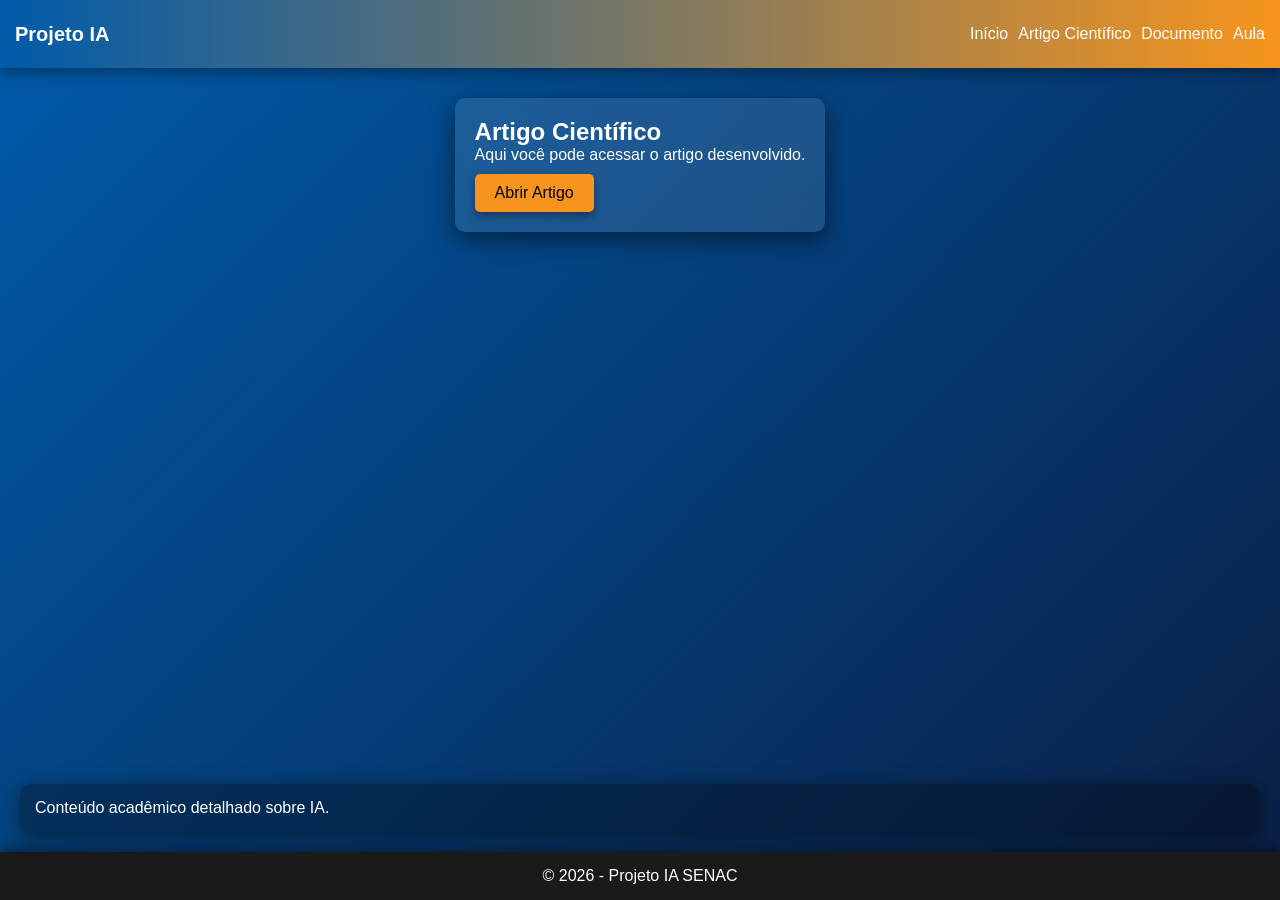
==== artigo.html @ 511868c4 "Add files via upload" ====
<!DOCTYPE html>
<html lang="pt-BR">
<head>
    <meta charset="UTF-8">
    <title>Artigo Científico</title>
    <link rel="stylesheet" href="css/style.css">
</head>
<body>

<header>
    <h1>Projeto IA</h1>
    <nav>
        <a href="index.html">Início</a>
        <a href="artigo.html">Artigo Científico</a>
        <a href="documento.html">Documento</a>
        <a href="aula.html">Aula</a>
    </nav>
</header>

<main class="container">
    <article>
        <h2>Artigo Científico</h2>
        <p>Aqui você pode acessar o artigo desenvolvido.</p>

        <!-- link do pdf -->
        <a class="btn" href="#">Abrir Artigo</a>
    </article>
</main>

<aside>
    <p>Conteúdo acadêmico detalhado sobre IA.</p>
</aside>

<footer>
    <p>© 2026 - Projeto IA SENAC</p>
</footer>

</body>
</html>
---- css/style.css ----
/* RESET */
* {
    margin: 0;
    padding: 0;
    box-sizing: border-box;
    font-family: Arial, Helvetica, sans-serif;
}

/* CORES SENAC + TECH */
:root {
    --azul: #005baa;
    --laranja: #f7941d;
    --branco: #ffffff;
    --cinza: #f4f4f4;
    --escuro: #1a1a1a;
}

/* BODY */
body {
    background: linear-gradient(135deg, #005baa, #0a1f44);
    color: var(--branco);
    min-height: 100vh;
    display: flex;
    flex-direction: column;
}

/* HEADER */
header {
    background: linear-gradient(90deg, var(--azul), var(--laranja));
    padding: 15px;
    display: flex;
    justify-content: space-between;
    align-items: center;
    box-shadow: 0 4px 15px rgba(0, 0, 0, 0.4);
}

header h1 {
    font-size: 20px;
}

/* NAV ajustado para botões */
nav {
    display: flex;
    gap: 10px;
}

/* Remove estilos antigos dos links no nav */
nav a {
    /* Removido: color, margin, font-weight, etc. */
    /* Agora só usa .btn */
    all: unset;
    cursor: pointer;
    display: inline-block;
}
nav a:hover {
    background: rgba(255, 255, 255, 0.318);
    border-radius: 50px;
}
nav a.btn {
    /* Usa o estilo do botão já existente */
    background: var(--laranja);
    color: #000;
    border-radius: 5px;
    padding: 10px 20px;
    text-decoration: none;
    font-weight: bold;
    transition: 0.3s;
    margin: 0;
}
nav a.btn:hover {
    background: #ffb347;
    color: #000;
}

/* MAIN */
main {
    flex: 1;
    padding: 30px;
}

/* ARTICLE */
article {
    background: rgba(255, 255, 255, 0.1);
    padding: 20px;
    border-radius: 10px;
    backdrop-filter: blur(10px);

    /* NOVO */
    box-shadow: 0 8px 25px rgba(0, 0, 0, 0.5);
    transition: 0.3s;
}

/* efeito hover profissional */
article:hover {
    transform: translateY(-5px);
    box-shadow: 0 12px 35px rgba(0, 0, 0, 0.7);
}

/* ASIDE */
aside {
    background: rgba(0,0,0,0.3);
    padding: 15px;
    margin: 20px;
    border-radius: 10px;
    box-shadow: 0 5px 20px rgba(0, 0, 0, 0.5);
}

/* FOOTER */
footer {
    background: var(--escuro);
    text-align: center;
    padding: 15px;
    margin-top: auto;
    box-shadow: 0 -3px 15px rgba(0, 0, 0, 0.5);
}

/* BOTÕES */
.btn {
    display: inline-block;
    padding: 10px 20px;
    background: var(--laranja);
    color: #000;
    border-radius: 5px;
    text-decoration: none;
    margin-top: 10px;
    transition: 0.3s;
    box-shadow: 0 4px 10px rgba(0, 0, 0, 0.4);
}

.btn:hover {
    background: #ffb347;
    transform: translateY(-2px);
    box-shadow: 0 6px 15px rgba(0, 0, 0, 0.6);
}

/* NAVIGATION BAR STYLES */
nav {
    background: transparent;
    padding: 10px 0;
    position: relative;
    z-index: 1000;
}

nav a {
    all: unset;
    cursor: pointer;
    display: inline-block;
}

nav a.btn {
    background: var(--laranja);
    color: #000;
    border-radius: 5px;
    padding: 10px 20px;
    text-decoration: none;
    font-weight: bold;
    transition: 0.3s;
    margin: 0;
}

nav a.btn:hover {
    background: #ffb347;
    color: #000;
}

.container {
    max-width: 900px;
    margin: auto;
}
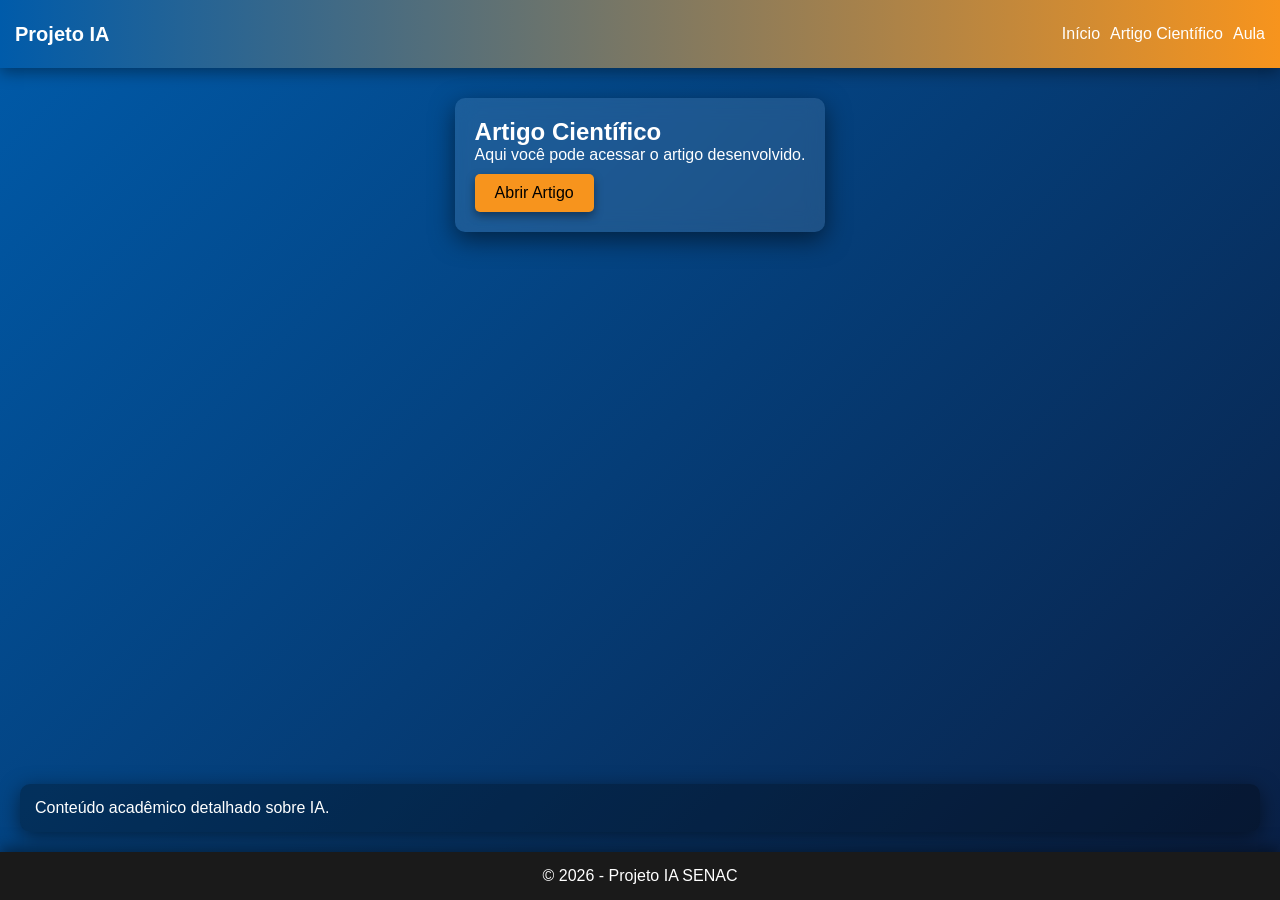
==== commit 18eb0d53: "Update artigo.html" ====
--- a/artigo.html
+++ b/artigo.html
@@ -12,7 +12,7 @@
     <nav>
         <a href="index.html">Início</a>
         <a href="artigo.html">Artigo Científico</a>
-        <a href="documento.html">Documento</a>
+        <!--<a href="documento.html">Documento</a>-->
         <a href="aula.html">Aula</a>
     </nav>
 </header>
@@ -36,4 +36,4 @@
 </footer>
 
 </body>
-</html>+</html>
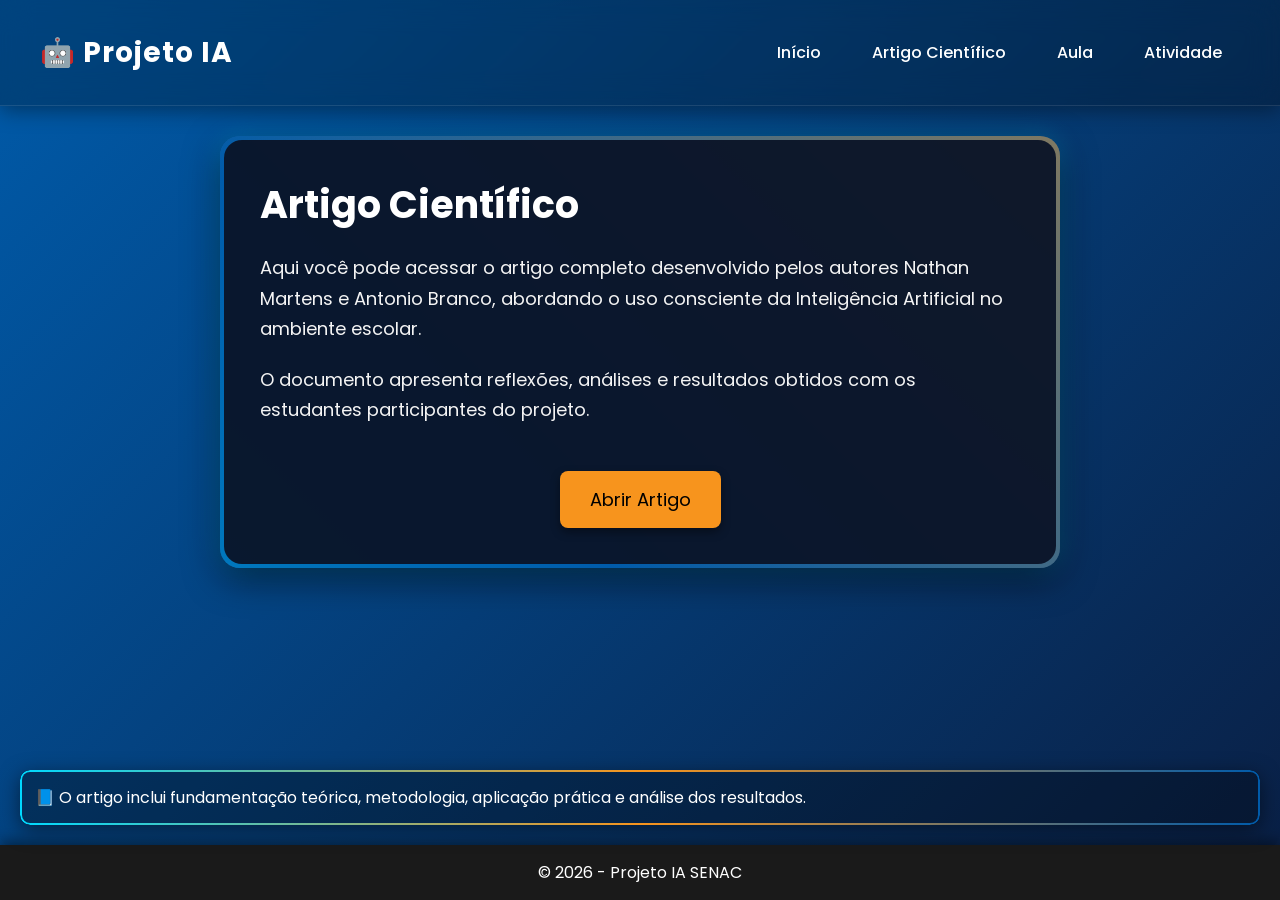
==== commit f2bea4bc: "Update artigo.html" ====
--- a/artigo.html
+++ b/artigo.html
@@ -1,38 +1,117 @@
 <!DOCTYPE html>
 <html lang="pt-BR">
 <head>
+
     <meta charset="UTF-8">
+
+    <meta name="viewport" content="width=device-width, initial-scale=1.0">
+
     <title>Artigo Científico</title>
+
+    <!-- GOOGLE FONTS -->
+    <link rel="preconnect" href="https://fonts.googleapis.com">
+
+    <link rel="preconnect" href="https://fonts.gstatic.com" crossorigin>
+
+    <link href="https://fonts.googleapis.com/css2?family=Poppins:wght@300;400;500;600;700&display=swap"
+          rel="stylesheet">
+
+    <!-- CSS -->
     <link rel="stylesheet" href="css/style.css">
+
 </head>
+
 <body>
 
-<header>
-    <h1>Projeto IA</h1>
-    <nav>
+<!-- NAVBAR MODERNA -->
+<header class="navbar">
+
+    <!-- LOGO -->
+    <div class="logo-area">
+
+        <h1>🤖 Projeto IA</h1>
+
+    </div>
+
+    <!-- MENU MOBILE -->
+    <input type="checkbox" id="menu-toggle">
+
+    <label for="menu-toggle" class="menu-icon">
+
+        ☰
+
+    </label>
+
+    <!-- LINKS -->
+    <nav class="nav-links">
+
         <a href="index.html">Início</a>
+
         <a href="artigo.html">Artigo Científico</a>
+
         <!--<a href="documento.html">Documento</a>-->
+
         <a href="aula.html">Aula</a>
+
+        <a href="atividade.html">Atividade</a>
+
     </nav>
+
 </header>
 
+<!-- CONTEÚDO -->
 <main class="container">
-    <article>
+
+    <!-- LED CARD -->
+    <article class="led-card">
+
         <h2>Artigo Científico</h2>
-        <p>Aqui você pode acessar o artigo desenvolvido.</p>
 
-        <!-- link do pdf -->
-        <a class="btn" href="#">Abrir Artigo</a>
+        <p>
+            Aqui você pode acessar o artigo completo desenvolvido
+            pelos autores Nathan Martens e Antonio Branco,
+            abordando o uso consciente da Inteligência Artificial
+            no ambiente escolar.
+        </p>
+
+        <p>
+            O documento apresenta reflexões, análises e resultados
+            obtidos com os estudantes participantes do projeto.
+        </p>
+
+        <!-- BOTÃO -->
+        <div class="artigo-area">
+
+            <a class="btn artigo-btn"
+               href="manutencao.html">
+
+                Abrir Artigo
+
+            </a>
+
+        </div>
+
     </article>
+
 </main>
 
-<aside>
-    <p>Conteúdo acadêmico detalhado sobre IA.</p>
+<!-- ASIDE -->
+<aside class="led-aside">
+
+    <p>
+        📘 O artigo inclui fundamentação teórica, metodologia,
+        aplicação prática e análise dos resultados.
+    </p>
+
 </aside>
 
+<!-- FOOTER -->
 <footer>
-    <p>© 2026 - Projeto IA SENAC</p>
+
+    <p>
+        © 2026 - Projeto IA SENAC
+    </p>
+
 </footer>
 
 </body>
--- a/css/style.css
+++ b/css/style.css
@@ -31,6 +31,7 @@
     display: flex;
     justify-content: space-between;
     align-items: center;
+
     box-shadow: 0 4px 15px rgba(0, 0, 0, 0.4);
 }
 
@@ -38,38 +39,27 @@
     font-size: 20px;
 }
 
-/* NAV ajustado para botões */
+/* NAV */
 nav {
     display: flex;
     gap: 10px;
-}
-
-/* Remove estilos antigos dos links no nav */
+
+    background: transparent;
+    padding: 10px 0;
+    position: relative;
+    z-index: 1000;
+}
+
+/* LINKS NAV */
 nav a {
-    /* Removido: color, margin, font-weight, etc. */
-    /* Agora só usa .btn */
     all: unset;
     cursor: pointer;
     display: inline-block;
 }
+
 nav a:hover {
     background: rgba(255, 255, 255, 0.318);
     border-radius: 50px;
-}
-nav a.btn {
-    /* Usa o estilo do botão já existente */
-    background: var(--laranja);
-    color: #000;
-    border-radius: 5px;
-    padding: 10px 20px;
-    text-decoration: none;
-    font-weight: bold;
-    transition: 0.3s;
-    margin: 0;
-}
-nav a.btn:hover {
-    background: #ffb347;
-    color: #000;
 }
 
 /* MAIN */
@@ -85,14 +75,15 @@
     border-radius: 10px;
     backdrop-filter: blur(10px);
 
-    /* NOVO */
     box-shadow: 0 8px 25px rgba(0, 0, 0, 0.5);
+
     transition: 0.3s;
 }
 
-/* efeito hover profissional */
+/* HOVER ARTICLE */
 article:hover {
     transform: translateY(-5px);
+
     box-shadow: 0 12px 35px rgba(0, 0, 0, 0.7);
 }
 
@@ -102,6 +93,7 @@
     padding: 15px;
     margin: 20px;
     border-radius: 10px;
+
     box-shadow: 0 5px 20px rgba(0, 0, 0, 0.5);
 }
 
@@ -111,6 +103,7 @@
     text-align: center;
     padding: 15px;
     margin-top: auto;
+
     box-shadow: 0 -3px 15px rgba(0, 0, 0, 0.5);
 }
 
@@ -123,30 +116,22 @@
     border-radius: 5px;
     text-decoration: none;
     margin-top: 10px;
+
     transition: 0.3s;
+
     box-shadow: 0 4px 10px rgba(0, 0, 0, 0.4);
 }
 
+/* HOVER BOTÕES */
 .btn:hover {
     background: #ffb347;
+
     transform: translateY(-2px);
+
     box-shadow: 0 6px 15px rgba(0, 0, 0, 0.6);
 }
 
-/* NAVIGATION BAR STYLES */
-nav {
-    background: transparent;
-    padding: 10px 0;
-    position: relative;
-    z-index: 1000;
-}
-
-nav a {
-    all: unset;
-    cursor: pointer;
-    display: inline-block;
-}
-
+/* BOTÕES NAV */
 nav a.btn {
     background: var(--laranja);
     color: #000;
@@ -154,16 +139,839 @@
     padding: 10px 20px;
     text-decoration: none;
     font-weight: bold;
+
     transition: 0.3s;
+
     margin: 0;
 }
 
+/* HOVER BOTÕES NAV */
 nav a.btn:hover {
     background: #ffb347;
     color: #000;
 }
 
+/* CONTAINER */
 .container {
     max-width: 900px;
     margin: auto;
-}+}
+
+/* ========================= */
+/* PÁGINA DE MANUTENÇÃO */
+/* ========================= */
+
+.manutencao-container {
+    display: flex;
+    justify-content: center;
+    align-items: center;
+
+    flex: 1;
+
+    padding: 40px;
+}
+
+/* CARD MANUTENÇÃO COM LED */
+.manutencao-card {
+
+    position: relative;
+
+    background: rgba(255,255,255,0.08);
+
+    backdrop-filter: blur(12px);
+
+    padding: 50px;
+
+    border-radius: 20px;
+
+    text-align: center;
+
+    max-width: 700px;
+
+    overflow: hidden;
+
+    z-index: 1;
+
+    box-shadow:
+        0 10px 35px rgba(0,0,0,0.6),
+        0 0 25px rgba(0, 183, 255, 0.4);
+
+    animation: fadeIn 1s ease;
+}
+
+/* LED GIRANDO */
+.manutencao-card::before {
+
+    content: "";
+
+    position: absolute;
+
+    top: -3px;
+    left: -3px;
+    right: -3px;
+    bottom: -3px;
+
+    border-radius: 22px;
+
+    background: linear-gradient(
+        45deg,
+        #00d9ff,
+        #005baa,
+        #f7941d,
+        #00d9ff
+    );
+
+    background-size: 400% 400%;
+
+    z-index: -1;
+
+    animation:
+        ledRotate 6s linear infinite,
+        glowPulse 2s ease-in-out infinite;
+}
+
+/* FUNDO INTERNO */
+.manutencao-card::after {
+
+    content: "";
+
+    position: absolute;
+
+    inset: 4px;
+
+    background: rgba(10, 20, 40, 0.95);
+
+    border-radius: 18px;
+
+    z-index: -1;
+}
+
+/* TÍTULO */
+.manutencao-card h2 {
+    font-size: 42px;
+
+    margin-bottom: 20px;
+
+    color: #ffffff;
+}
+
+/* TEXTO */
+.manutencao-card p {
+    font-size: 18px;
+
+    line-height: 1.7;
+
+    margin-bottom: 20px;
+
+    color: #f4f4f4;
+}
+
+/* EMOJI */
+.emoji {
+
+    font-size: 80px;
+
+    margin-bottom: 20px;
+
+    display: block;
+
+    animation: flutuar 2s ease-in-out infinite;
+}
+
+/* BOTÃO VOLTAR */
+.btn-voltar {
+    display: inline-block;
+
+    margin-top: 20px;
+
+    padding: 12px 25px;
+
+    background: linear-gradient(90deg, #f7941d, #ffb347);
+
+    color: #000;
+
+    text-decoration: none;
+
+    border-radius: 8px;
+
+    font-weight: bold;
+
+    transition: 0.3s;
+
+    box-shadow: 0 5px 15px rgba(0,0,0,0.4);
+}
+
+/* HOVER BOTÃO */
+.btn-voltar:hover {
+
+    transform: translateY(-3px);
+
+    box-shadow: 0 8px 20px rgba(0,0,0,0.6);
+}
+
+/* ANIMAÇÃO ENTRADA */
+@keyframes fadeIn {
+
+    from {
+        opacity: 0;
+        transform: translateY(20px);
+    }
+
+    to {
+        opacity: 1;
+        transform: translateY(0);
+    }
+
+}
+
+/* ANIMAÇÃO LED */
+@keyframes ledRotate {
+
+    0% {
+        background-position: 0% 50%;
+    }
+
+    50% {
+        background-position: 100% 50%;
+    }
+
+    100% {
+        background-position: 0% 50%;
+    }
+
+}
+
+/* PULSAÇÃO */
+@keyframes glowPulse {
+
+    0% {
+
+        box-shadow:
+            0 0 10px #00d9ff,
+            0 0 20px #005baa,
+            0 0 30px #f7941d;
+    }
+
+    50% {
+
+        box-shadow:
+            0 0 20px #00d9ff,
+            0 0 40px #005baa,
+            0 0 60px #f7941d;
+    }
+
+    100% {
+
+        box-shadow:
+            0 0 10px #00d9ff,
+            0 0 20px #005baa,
+            0 0 30px #f7941d;
+    }
+
+}
+
+/* FLUTUAÇÃO EMOJI */
+@keyframes flutuar {
+
+    0% {
+        transform: translateY(0px);
+    }
+
+    50% {
+        transform: translateY(-8px);
+    }
+
+    100% {
+        transform: translateY(0px);
+    }
+
+}
+/* ========================= */
+/* LED CARD INDEX */
+/* ========================= */
+
+.led-card {
+
+    position: relative;
+
+    overflow: hidden;
+
+    z-index: 1;
+
+    border-radius: 20px;
+
+    padding: 40px;
+
+    background: rgba(255,255,255,0.08);
+
+    backdrop-filter: blur(12px);
+
+    box-shadow:
+        0 10px 35px rgba(0,0,0,0.6),
+        0 0 25px rgba(0, 183, 255, 0.4);
+
+    animation: fadeIn 1s ease;
+}
+
+/* LED ANIMADO */
+.led-card::before {
+
+    content: "";
+
+    position: absolute;
+
+    top: -3px;
+    left: -3px;
+    right: -3px;
+    bottom: -3px;
+
+    border-radius: 22px;
+
+    background: linear-gradient(
+        45deg,
+        #00d9ff,
+        #005baa,
+        #f7941d,
+        #00d9ff
+    );
+
+    background-size: 400% 400%;
+
+    z-index: -1;
+
+    animation:
+        ledRotate 6s linear infinite,
+        glowPulse 2s ease-in-out infinite;
+}
+
+/* FUNDO INTERNO */
+.led-card::after {
+
+    content: "";
+
+    position: absolute;
+
+    inset: 4px;
+
+    background: rgba(10, 20, 40, 0.95);
+
+    border-radius: 18px;
+
+    z-index: -1;
+}
+
+/* TEXTO */
+.led-card h2 {
+
+    font-size: 38px;
+
+    margin-bottom: 20px;
+}
+
+.led-card p {
+
+    font-size: 18px;
+
+    line-height: 1.7;
+
+    margin-bottom: 20px;
+
+    color: #f4f4f4;
+}
+
+/* BOTÕES HOME */
+.botoes-home {
+
+    display: flex;
+
+    flex-wrap: wrap;
+
+    gap: 15px;
+
+    margin-top: 30px;
+}
+
+/* ASIDE LED */
+.led-aside {
+
+    position: relative;
+
+    overflow: hidden;
+
+    z-index: 1;
+}
+
+/* ANIMAÇÃO SUAVE */
+.led-aside::before {
+
+    content: "";
+
+    position: absolute;
+
+    inset: 0;
+
+    border-radius: 10px;
+
+    padding: 2px;
+
+    background: linear-gradient(
+        90deg,
+        #00d9ff,
+        #f7941d,
+        #005baa
+    );
+
+    -webkit-mask:
+        linear-gradient(#fff 0 0) content-box,
+        linear-gradient(#fff 0 0);
+
+    -webkit-mask-composite: xor;
+
+    mask-composite: exclude;
+
+    animation: ledRotate 6s linear infinite;
+}
+/* ========================= */
+/* ATIVIDADE PAGE */
+/* ========================= */
+
+.atividade-info {
+
+    display: flex;
+
+    gap: 25px;
+
+    flex-wrap: wrap;
+
+    margin-top: 40px;
+}
+
+/* BOX DAS ATIVIDADES */
+.atividade-box {
+
+    flex: 1;
+
+    min-width: 280px;
+
+    background: rgba(255,255,255,0.08);
+
+    border-radius: 18px;
+
+    padding: 25px;
+
+    position: relative;
+
+    overflow: hidden;
+
+    z-index: 1;
+
+    transition: 0.4s;
+
+    box-shadow:
+        0 8px 25px rgba(0,0,0,0.5),
+        0 0 15px rgba(0,217,255,0.2);
+}
+
+/* LED BOX */
+.atividade-box::before {
+
+    content: "";
+
+    position: absolute;
+
+    top: -2px;
+    left: -2px;
+    right: -2px;
+    bottom: -2px;
+
+    border-radius: 20px;
+
+    background: linear-gradient(
+        45deg,
+        #00d9ff,
+        #005baa,
+        #f7941d,
+        #00d9ff
+    );
+
+    background-size: 400% 400%;
+
+    z-index: -1;
+
+    animation:
+        ledRotate 6s linear infinite,
+        glowPulse 2s ease-in-out infinite;
+}
+
+/* FUNDO INTERNO */
+.atividade-box::after {
+
+    content: "";
+
+    position: absolute;
+
+    inset: 3px;
+
+    border-radius: 16px;
+
+    background: rgba(10,20,40,0.96);
+
+    z-index: -1;
+}
+
+/* HOVER */
+.atividade-box:hover {
+
+    transform: translateY(-8px);
+
+    box-shadow:
+        0 12px 35px rgba(0,0,0,0.7),
+        0 0 25px rgba(0,217,255,0.4);
+}
+
+/* TITULO */
+.atividade-box h3 {
+
+    font-size: 24px;
+
+    margin-bottom: 15px;
+}
+
+/* TEXTO */
+.atividade-box p {
+
+    color: #f4f4f4;
+
+    line-height: 1.6;
+
+    margin-bottom: 20px;
+}
+/* ========================= */
+/* AULA PAGE */
+/* ========================= */
+
+.topicos-aula {
+
+    display: flex;
+
+    flex-wrap: wrap;
+
+    gap: 20px;
+
+    margin-top: 30px;
+}
+
+/* BOX DOS TÓPICOS */
+.topico-box {
+
+    flex: 1;
+
+    min-width: 220px;
+
+    padding: 18px;
+
+    text-align: center;
+
+    font-weight: bold;
+
+    border-radius: 15px;
+
+    position: relative;
+
+    overflow: hidden;
+
+    z-index: 1;
+
+    background: rgba(255,255,255,0.08);
+
+    backdrop-filter: blur(10px);
+
+    transition: 0.4s;
+
+    box-shadow:
+        0 8px 20px rgba(0,0,0,0.5),
+        0 0 15px rgba(0,217,255,0.2);
+}
+
+/* LED TÓPICOS */
+.topico-box::before {
+
+    content: "";
+
+    position: absolute;
+
+    top: -2px;
+    left: -2px;
+    right: -2px;
+    bottom: -2px;
+
+    border-radius: 18px;
+
+    background: linear-gradient(
+        45deg,
+        #00d9ff,
+        #005baa,
+        #f7941d,
+        #00d9ff
+    );
+
+    background-size: 400% 400%;
+
+    z-index: -1;
+
+    animation:
+        ledRotate 6s linear infinite,
+        glowPulse 2s ease-in-out infinite;
+}
+
+/* FUNDO INTERNO */
+.topico-box::after {
+
+    content: "";
+
+    position: absolute;
+
+    inset: 3px;
+
+    border-radius: 13px;
+
+    background: rgba(10,20,40,0.96);
+
+    z-index: -1;
+}
+
+/* HOVER */
+.topico-box:hover {
+
+    transform: translateY(-6px);
+
+    box-shadow:
+        0 12px 30px rgba(0,0,0,0.7),
+        0 0 20px rgba(0,217,255,0.4);
+}
+
+/* ÁREA BOTÃO */
+.aula-btn-area {
+
+    margin-top: 40px;
+
+    display: flex;
+
+    justify-content: center;
+}
+
+/* BOTÃO AULA */
+.aula-btn {
+
+    font-size: 18px;
+
+    padding: 15px 30px;
+}
+/* ========================= */
+/* ARTIGO PAGE */
+/* ========================= */
+
+.artigo-area {
+
+    margin-top: 35px;
+
+    display: flex;
+
+    justify-content: center;
+}
+
+.artigo-btn {
+
+    font-size: 18px;
+
+    padding: 15px 30px;
+
+    border-radius: 8px;
+}
+/* ========================= */
+/* NOVA TIPOGRAFIA */
+/* ========================= */
+
+* {
+
+    font-family: 'Poppins', sans-serif;
+}
+
+/* ========================= */
+/* NAVBAR MODERNA */
+/* ========================= */
+
+.navbar {
+
+    display: flex;
+
+    justify-content: space-between;
+
+    align-items: center;
+
+    padding: 18px 40px;
+
+    background: rgba(0, 0, 0, 0.25);
+
+    backdrop-filter: blur(15px);
+
+    border-bottom: 1px solid rgba(255,255,255,0.1);
+
+    position: sticky;
+
+    top: 0;
+
+    z-index: 999;
+
+    box-shadow:
+        0 4px 20px rgba(0,0,0,0.4);
+}
+
+/* LOGO */
+.logo-area h1 {
+
+    font-size: 28px;
+
+    font-weight: 700;
+
+    color: white;
+
+    letter-spacing: 1px;
+}
+
+/* LINKS */
+.nav-links {
+
+    display: flex;
+
+    gap: 15px;
+}
+
+/* LINKS NAV */
+.nav-links a {
+
+    text-decoration: none;
+
+    color: white;
+
+    font-weight: 500;
+
+    padding: 12px 18px;
+
+    border-radius: 12px;
+
+    transition: 0.3s;
+
+    position: relative;
+
+    overflow: hidden;
+}
+
+/* HOVER */
+.nav-links a:hover {
+
+    background: rgba(255,255,255,0.1);
+
+    backdrop-filter: blur(10px);
+
+    transform: translateY(-2px);
+
+    box-shadow:
+        0 0 10px rgba(0,217,255,0.3);
+}
+
+/* MENU ICON */
+.menu-icon {
+
+    display: none;
+
+    font-size: 30px;
+
+    cursor: pointer;
+
+    color: white;
+}
+
+/* ESCONDE CHECKBOX */
+#menu-toggle {
+
+    display: none;
+}
+
+/* ========================= */
+/* RESPONSIVIDADE */
+/* ========================= */
+
+@media (max-width: 768px) {
+
+    .navbar {
+
+        padding: 20px;
+    }
+
+    .menu-icon {
+
+        display: block;
+    }
+
+    .nav-links {
+
+        position: absolute;
+
+        top: 90px;
+
+        right: 20px;
+
+        background: rgba(0,0,0,0.9);
+
+        backdrop-filter: blur(15px);
+
+        border-radius: 15px;
+
+        flex-direction: column;
+
+        width: 220px;
+
+        padding: 20px;
+
+        display: none;
+
+        box-shadow:
+            0 10px 30px rgba(0,0,0,0.6);
+    }
+
+    .nav-links a {
+
+        width: 100%;
+
+        text-align: center;
+    }
+
+    /* DROPDOWN */
+    #menu-toggle:checked ~ .nav-links {
+
+        display: flex;
+
+        animation: fadeMenu 0.4s ease;
+    }
+
+}
+
+/* ANIMAÇÃO MENU */
+@keyframes fadeMenu {
+
+    from {
+
+        opacity: 0;
+
+        transform: translateY(-10px);
+    }
+
+    to {
+
+        opacity: 1;
+
+        transform: translateY(0);
+    }
+
+}
